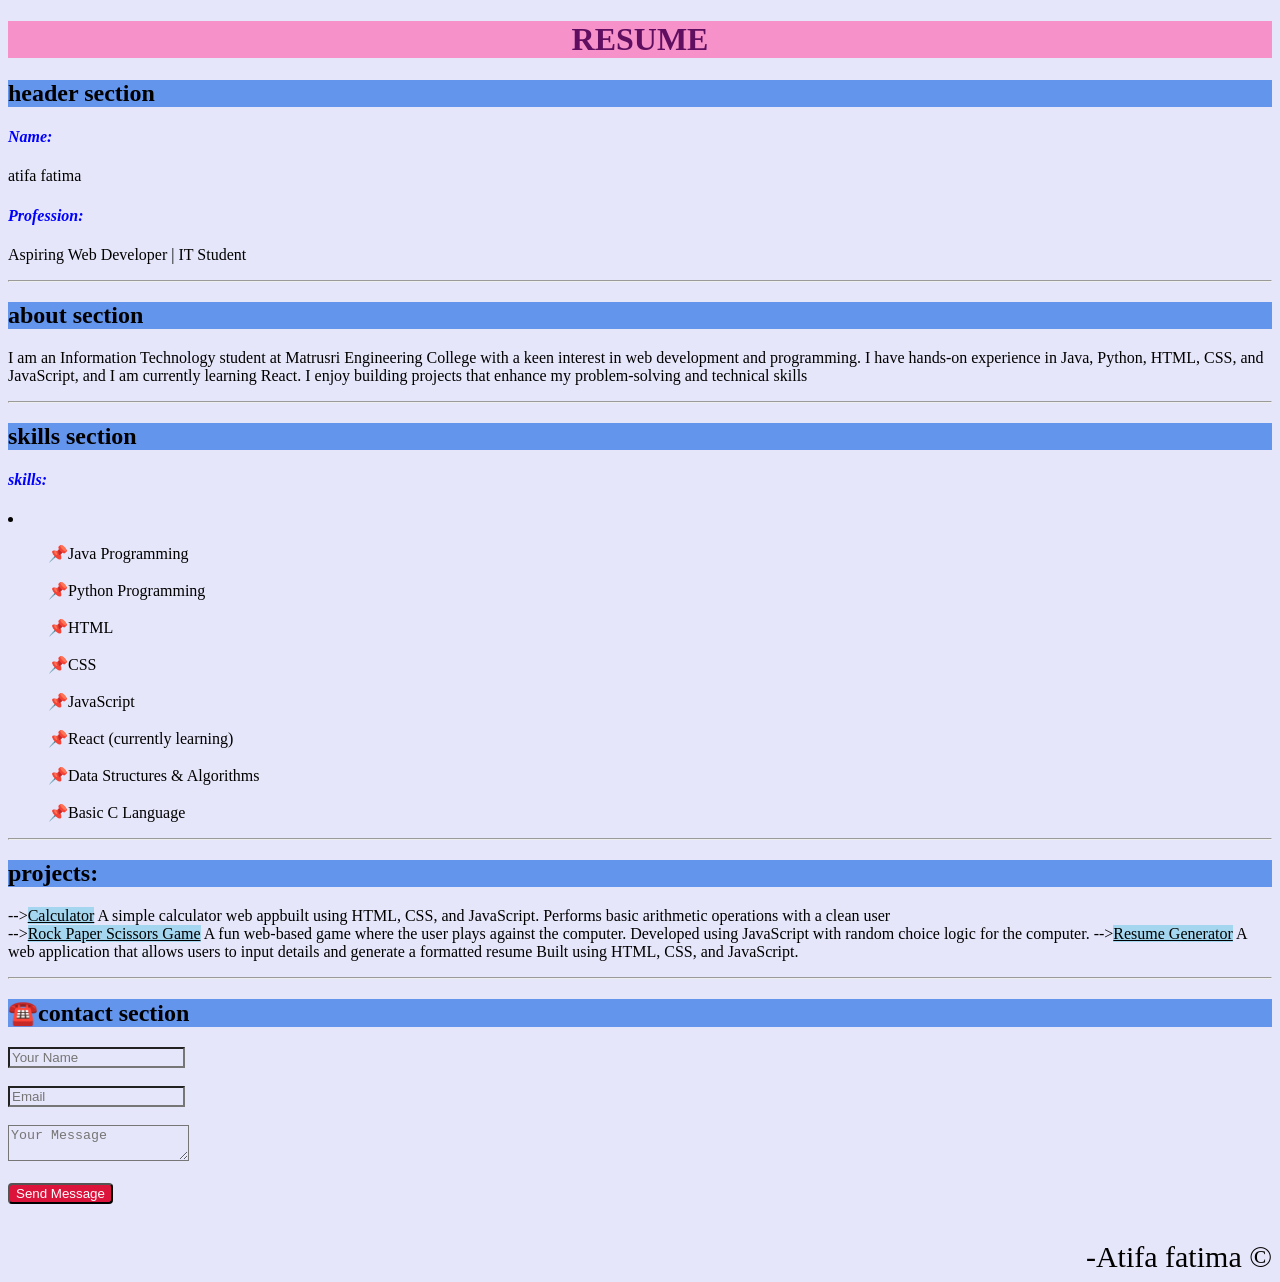
==== index.html @ f36c5fcd "Update index.html" ====
<!DOCTYPE html>
<html lang="en">
<head>
   
    <title>resume</title>
    <script src="Script.js"></script>
    <body>
  <link rel="stylesheet" href="Main.css">
<h1 id="heading">RESUME</h1>

<header>
    <h2 >header section</h2>
<h4>Name:</h4><p>atifa fatima</p>

<h4>Profession:</h4> <p>Aspiring Web Developer | IT Student</p><hr>
</header>
<h2>about section</h2>
<p>I am an Information Technology student at Matrusri Engineering College with a keen interest in web development and programming. I have hands-on experience in Java, Python, HTML, CSS, and JavaScript, and I am currently learning React. I enjoy building projects that enhance my problem-solving and technical skills</p><hr>
<h2>skills section</h2>
<h4>skills:</h4>
<li><ul>
    📌Java Programming <br><br>

📌Python Programming<br><br>

📌HTML<br><br>📌CSS<br><br> 📌JavaScript<br><br>

📌React (currently learning)<br><br>

📌Data Structures & Algorithms<br><br>

📌Basic C Language
</ul></li><hr>
<h2>projects:</h2>
<p>--><u class="underline">Calculator</u> A simple calculator web appbuilt using HTML, CSS, and JavaScript.

Performs basic arithmetic operations with a clean user <br>

--><u class="underline">Rock Paper Scissors Game</u>

A fun web-based game where the user plays against the computer.

Developed using JavaScript with random choice logic for the computer.

--><u class="underline">Resume Generator</u>
A web application that allows users to input details and generate a formatted resume 

Built using HTML, CSS, and JavaScript.

</p><hr>

<div class="contact-container">
    <h2>☎️contact section</h2>
    <form>
      <input type="text" placeholder="Your Name" required><br><br>
      <input type="email" placeholder="Email" required><br><br>
      <textarea placeholder="Your Message" required></textarea><br><br>
      <button type="submit" id="submit">Send Message</button>
    </form>
  </div>
  <br><br>
  <footer>
    -Atifa fatima &copy;
  </footer>
</head>

    
</body>
</html>
---- Main.css ----
*{
            background-color: lavender;
        }
        #heading{
            text-align: center;
            color: rgb(96, 15, 96);
            /* text-decoration:underline ;
            text-decoration-style: wavy;
            text-decoration-color:lightblue; */
            background-color:rgba(255, 105, 180, 0.669);
            
        }
       h2{
            background-color:cornflowerblue;
        }
        
        h4{
            color: blue;
        font-style: italic;
        }
        .underline{
            background-color:rgba(135, 207, 235, 0.692);
        }
        #submit{
            border-radius: 4px;
            background-color: crimson;
            color: white;
        }
        footer{
            text-align: end;
            font-size:30px;
        }
        .dark-mode {
    background-color: #121212;
    color: white;
}

.dark-mode h2 {
    background-color: #333;
}

li ul {
    transition: 0.3s;
}
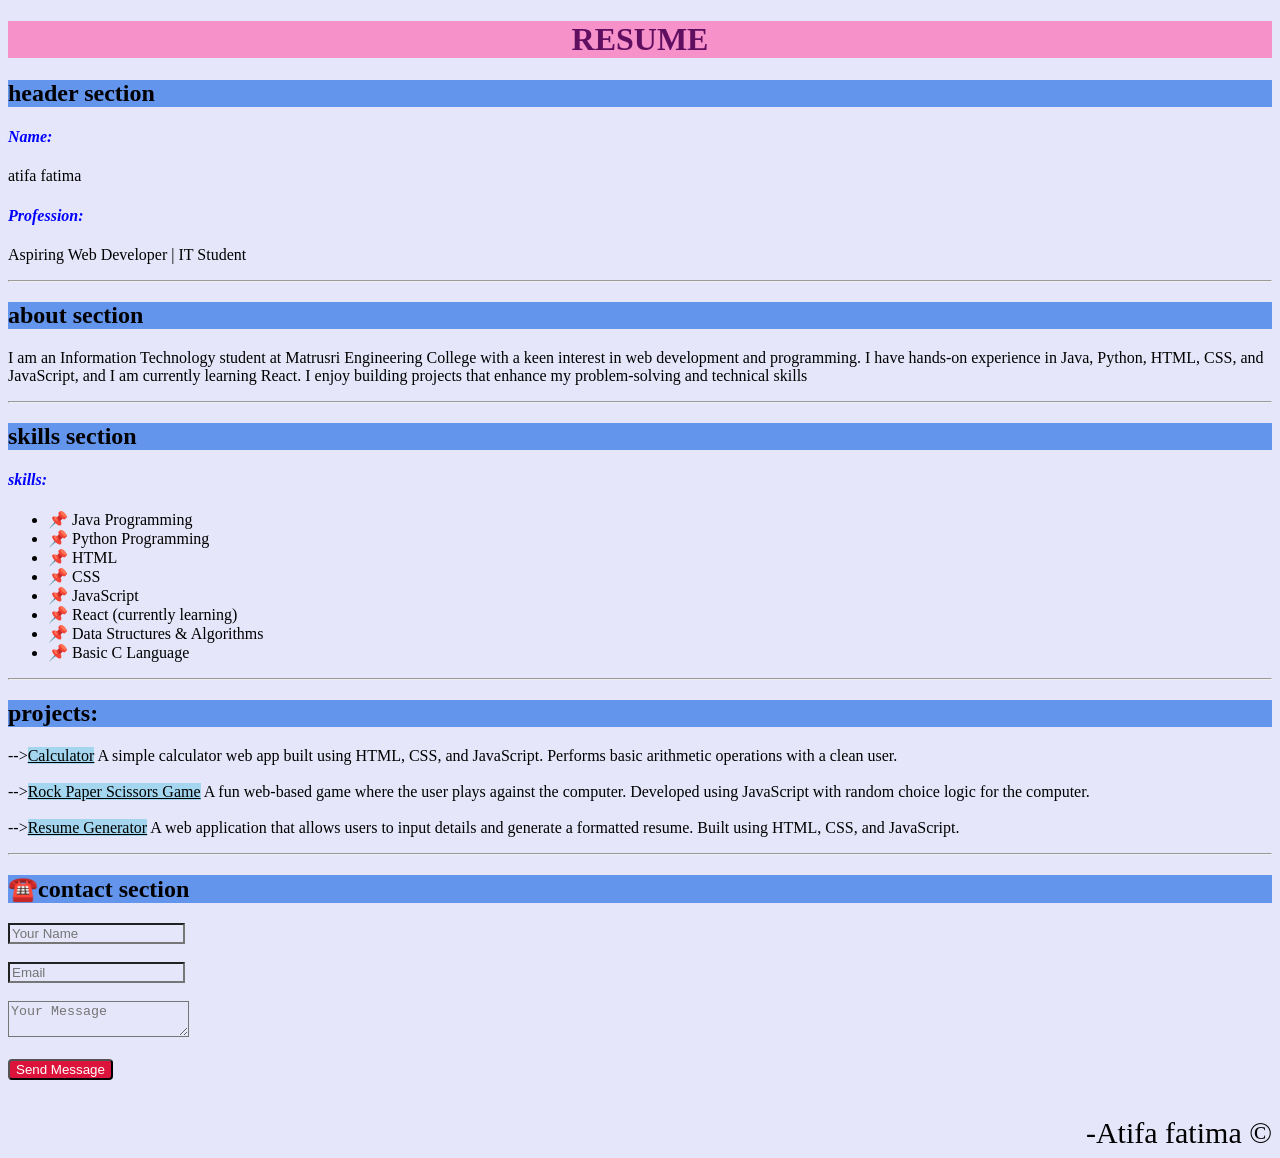
==== commit 2b16aaf5: "Update index.html" ====
--- a/index.html
+++ b/index.html
@@ -1,69 +1,65 @@
 <!DOCTYPE html>
 <html lang="en">
 <head>
-   
-    <title>resume</title>
-    <script src="Script.js"></script>
-    <body>
-  <link rel="stylesheet" href="Main.css">
-<h1 id="heading">RESUME</h1>
+    <meta charset="UTF-8">
+    <meta name="viewport" content="width=device-width, initial-scale=1.0">
+    <title>Resume</title>
+    <link rel="stylesheet" href="Main.css">
+    <script src="Script.js" defer></script>
+</head>
+<body>
 
-<header>
-    <h2 >header section</h2>
-<h4>Name:</h4><p>atifa fatima</p>
+    <h1 id="heading">RESUME</h1>
 
-<h4>Profession:</h4> <p>Aspiring Web Developer | IT Student</p><hr>
-</header>
-<h2>about section</h2>
-<p>I am an Information Technology student at Matrusri Engineering College with a keen interest in web development and programming. I have hands-on experience in Java, Python, HTML, CSS, and JavaScript, and I am currently learning React. I enjoy building projects that enhance my problem-solving and technical skills</p><hr>
-<h2>skills section</h2>
-<h4>skills:</h4>
-<li><ul>
-    📌Java Programming <br><br>
+    <header>
+        <h2>header section</h2>
+        <h4>Name:</h4>
+        <p>atifa fatima</p>
+        <h4>Profession:</h4> 
+        <p>Aspiring Web Developer | IT Student</p>
+        <hr>
+    </header>
 
-📌Python Programming<br><br>
+    <h2>about section</h2>
+    <p>I am an Information Technology student at Matrusri Engineering College with a keen interest in web development and programming. I have hands-on experience in Java, Python, HTML, CSS, and JavaScript, and I am currently learning React. I enjoy building projects that enhance my problem-solving and technical skills</p>
+    <hr>
 
-📌HTML<br><br>📌CSS<br><br> 📌JavaScript<br><br>
+    <h2>skills section</h2>
+    <h4>skills:</h4>
+    <ul>
+        <li>📌 Java Programming</li>
+        <li>📌 Python Programming</li>
+        <li>📌 HTML</li>
+        <li>📌 CSS</li>
+        <li>📌 JavaScript</li>
+        <li>📌 React (currently learning)</li>
+        <li>📌 Data Structures & Algorithms</li>
+        <li>📌 Basic C Language</li>
+    </ul>
+    <hr>
 
-📌React (currently learning)<br><br>
+    <h2>projects:</h2>
+    <p>
+        --><u class="underline">Calculator</u> A simple calculator web app built using HTML, CSS, and JavaScript. Performs basic arithmetic operations with a clean user.<br><br>
+        --><u class="underline">Rock Paper Scissors Game</u> A fun web-based game where the user plays against the computer. Developed using JavaScript with random choice logic for the computer.<br><br>
+        --><u class="underline">Resume Generator</u> A web application that allows users to input details and generate a formatted resume. Built using HTML, CSS, and JavaScript.
+    </p>
+    <hr>
 
-📌Data Structures & Algorithms<br><br>
+    <div class="contact-container">
+        <h2>☎️contact section</h2>
+        <form>
+            <input type="text" placeholder="Your Name" required><br><br>
+            <input type="email" placeholder="Email" required><br><br>
+            <textarea placeholder="Your Message" required></textarea><br><br>
+            <button type="submit" id="submit">Send Message</button>
+        </form>
+    </div>
+    <br><br>
 
-📌Basic C Language
-</ul></li><hr>
-<h2>projects:</h2>
-<p>--><u class="underline">Calculator</u> A simple calculator web appbuilt using HTML, CSS, and JavaScript.
+    <footer>
+        -Atifa fatima &copy;
+    </footer>
 
-Performs basic arithmetic operations with a clean user <br>
-
---><u class="underline">Rock Paper Scissors Game</u>
-
-A fun web-based game where the user plays against the computer.
-
-Developed using JavaScript with random choice logic for the computer.
-
---><u class="underline">Resume Generator</u>
-A web application that allows users to input details and generate a formatted resume 
-
-Built using HTML, CSS, and JavaScript.
-
-</p><hr>
-
-<div class="contact-container">
-    <h2>☎️contact section</h2>
-    <form>
-      <input type="text" placeholder="Your Name" required><br><br>
-      <input type="email" placeholder="Email" required><br><br>
-      <textarea placeholder="Your Message" required></textarea><br><br>
-      <button type="submit" id="submit">Send Message</button>
-    </form>
-  </div>
-  <br><br>
-  <footer>
-    -Atifa fatima &copy;
-  </footer>
-</head>
-
-    
 </body>
 </html>
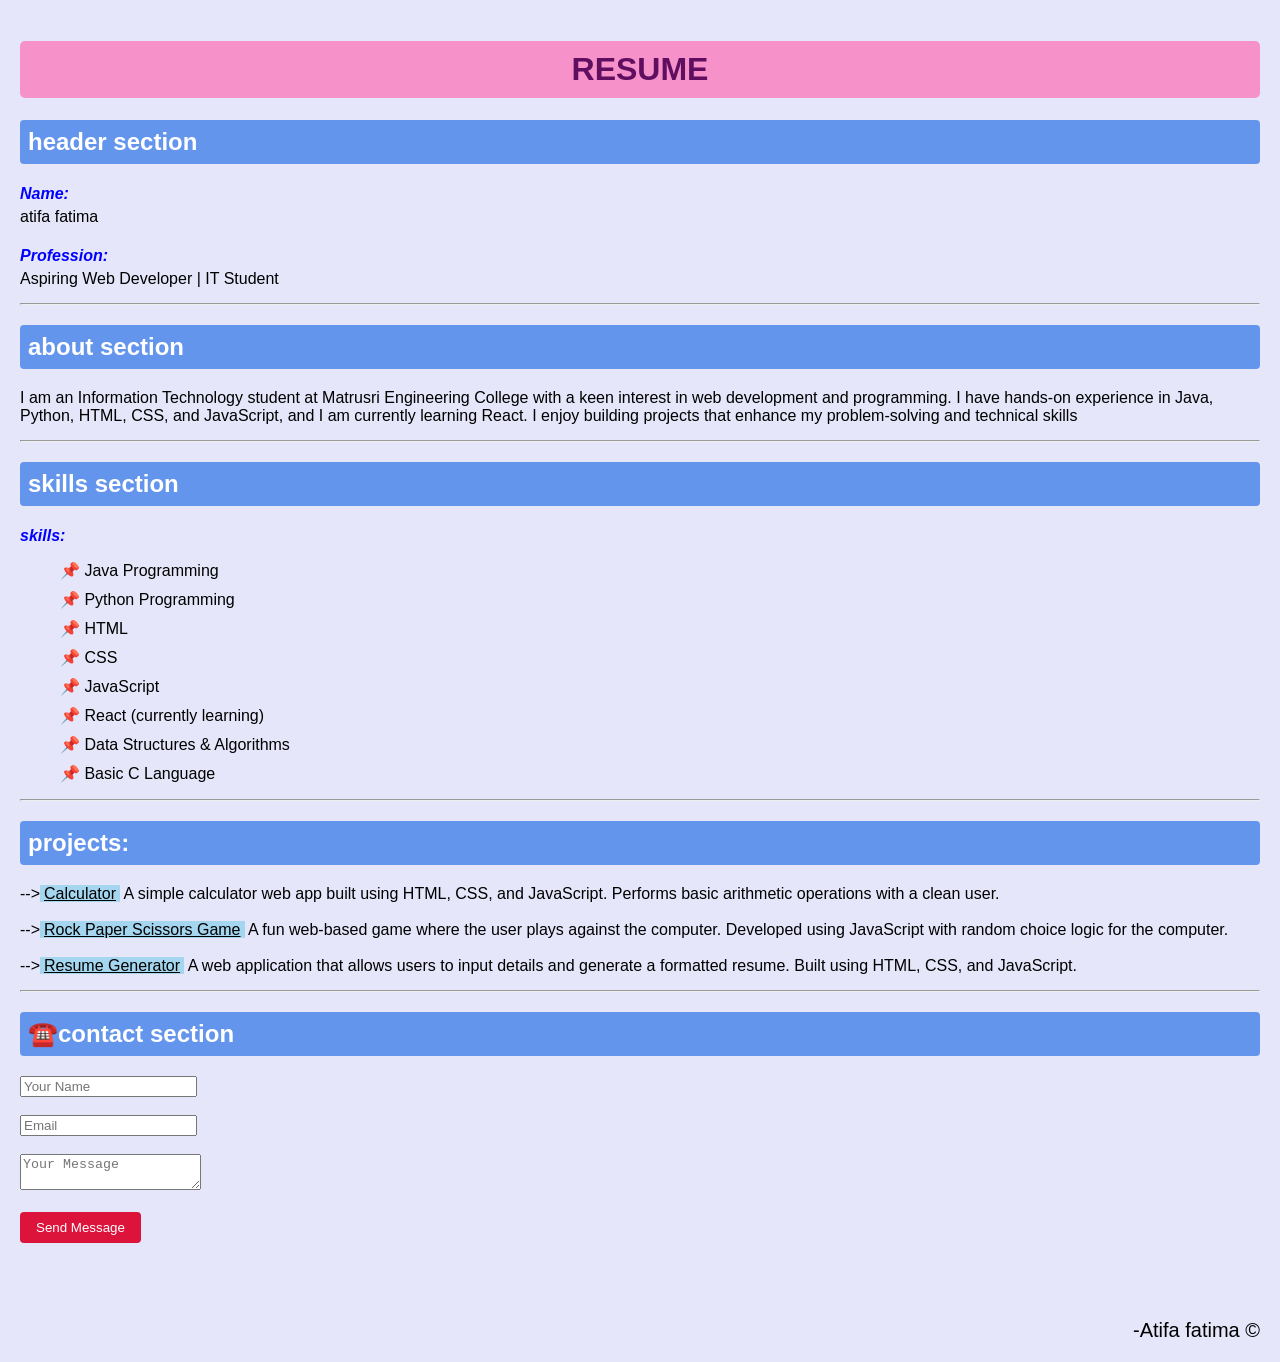
==== commit cebbfd04: "Fix HTML" ====
--- a/Main.css
+++ b/Main.css
@@ -1,44 +1,69 @@
-*{
-            background-color: lavender;
-        }
-        #heading{
-            text-align: center;
-            color: rgb(96, 15, 96);
-            /* text-decoration:underline ;
-            text-decoration-style: wavy;
-            text-decoration-color:lightblue; */
-            background-color:rgba(255, 105, 180, 0.669);
-            
-        }
-       h2{
-            background-color:cornflowerblue;
-        }
-        
-        h4{
-            color: blue;
-        font-style: italic;
-        }
-        .underline{
-            background-color:rgba(135, 207, 235, 0.692);
-        }
-        #submit{
-            border-radius: 4px;
-            background-color: crimson;
-            color: white;
-        }
-        footer{
-            text-align: end;
-            font-size:30px;
-        }
-        .dark-mode {
-    background-color: #121212;
+/* Apply the lavender background ONLY to the page background */
+body {
+    background-color: lavender;
+    font-family: Arial, sans-serif;
+    margin: 0;
+    padding: 20px;
+}
+
+#heading {
+    text-align: center;
+    color: rgb(96, 15, 96);
+    background-color: rgba(255, 105, 180, 0.669);
+    padding: 10px;
+    border-radius: 5px;
+}
+
+h2 {
+    background-color: cornflowerblue;
+    color: white;
+    padding: 8px;
+    border-radius: 4px;
+}
+
+h4 {
+    color: blue;
+    font-style: italic;
+    margin-bottom: 5px;
+}
+
+p {
+    margin-top: 5px;
+    margin-bottom: 15px;
+}
+
+.underline {
+    background-color: rgba(135, 207, 235, 0.692);
+    padding: 0 4px;
+}
+
+#submit {
+    border-radius: 4px;
+    background-color: crimson;
+    color: white;
+    padding: 8px 16px;
+    border: none;
+    cursor: pointer;
+}
+
+footer {
+    text-align: end;
+    font-size: 20px;
+    margin-top: 40px;
+}
+
+/* Skills list spacing */
+ul li {
+    margin-bottom: 10px;
+    list-style-type: none; /* Removes default bullet points since you have emojis */
+}
+
+/* Dark Mode styles */
+.dark-mode {
+    background-color: #121212 !important;
     color: white;
 }
 
 .dark-mode h2 {
     background-color: #333;
 }
-
-li ul {
-    transition: 0.3s;
-}
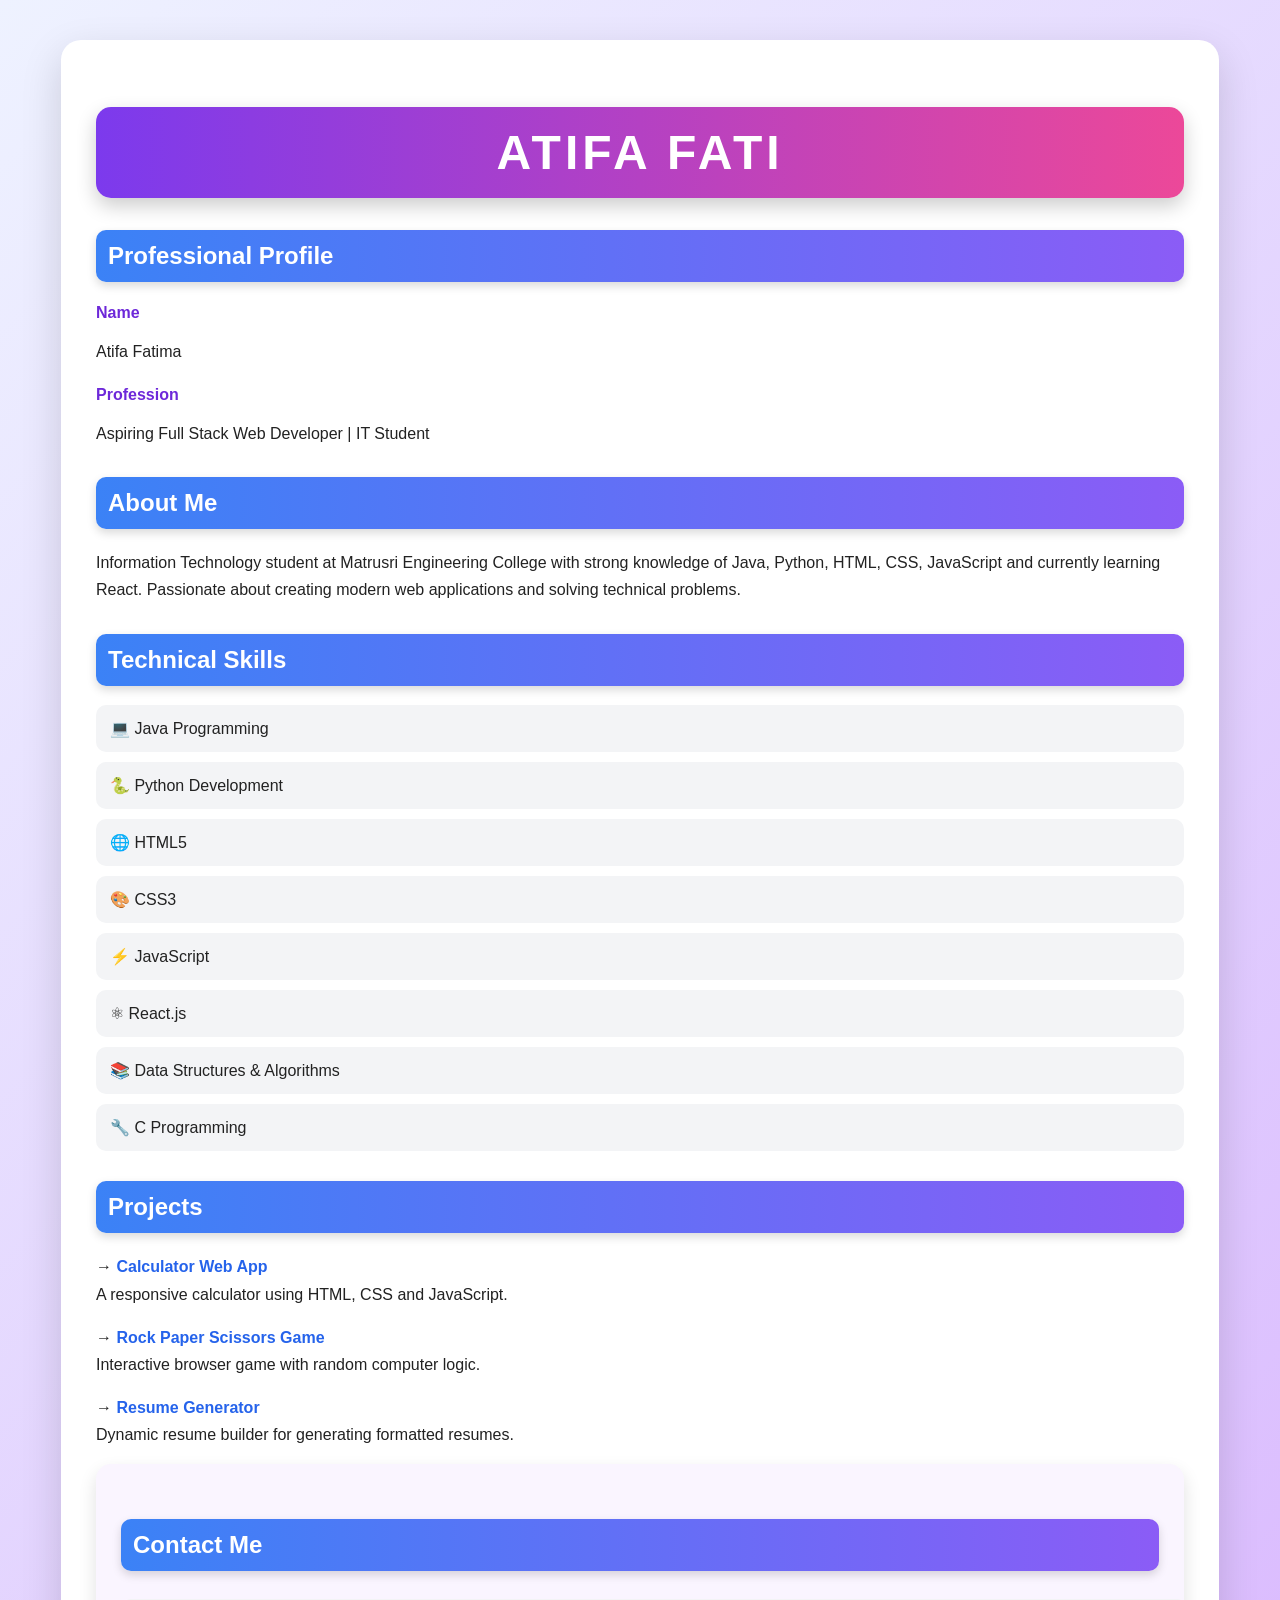
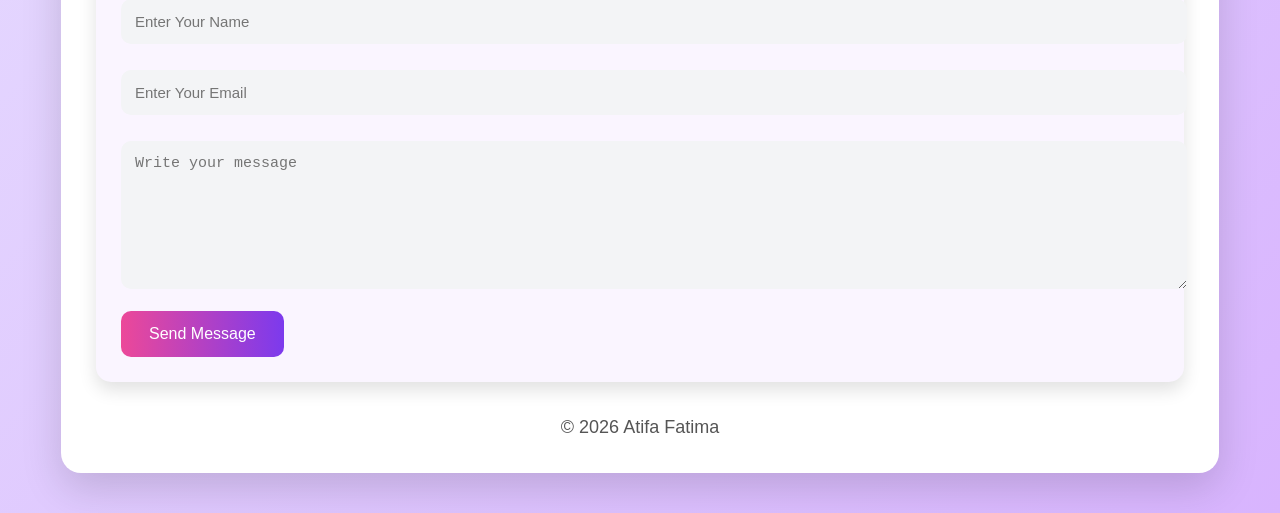
==== commit ff5301fc: "Revise index.html Updated the resume layout and content for a more professional presentation." ====
--- a/index.html
+++ b/index.html
@@ -1,65 +1,88 @@
 <!DOCTYPE html>
 <html lang="en">
 <head>
-    <meta charset="UTF-8">
-    <meta name="viewport" content="width=device-width, initial-scale=1.0">
-    <title>Resume</title>
-    <link rel="stylesheet" href="Main.css">
-    <script src="Script.js" defer></script>
+<meta charset="UTF-8">
+<meta name="viewport" content="width=device-width, initial-scale=1.0">
+<title>Professional Resume</title>
+
+<link rel="stylesheet" href="Main.css">
+<script src="Script.js" defer></script>
 </head>
+
 <body>
 
-    <h1 id="heading">RESUME</h1>
+<div class="container">
 
-    <header>
-        <h2>header section</h2>
-        <h4>Name:</h4>
-        <p>atifa fatima</p>
-        <h4>Profession:</h4> 
-        <p>Aspiring Web Developer | IT Student</p>
-        <hr>
-    </header>
+<h1 id="heading">ATIFA FATIMA</h1>
 
-    <h2>about section</h2>
-    <p>I am an Information Technology student at Matrusri Engineering College with a keen interest in web development and programming. I have hands-on experience in Java, Python, HTML, CSS, and JavaScript, and I am currently learning React. I enjoy building projects that enhance my problem-solving and technical skills</p>
-    <hr>
+<header>
+<h2>Professional Profile</h2>
 
-    <h2>skills section</h2>
-    <h4>skills:</h4>
-    <ul>
-        <li>📌 Java Programming</li>
-        <li>📌 Python Programming</li>
-        <li>📌 HTML</li>
-        <li>📌 CSS</li>
-        <li>📌 JavaScript</li>
-        <li>📌 React (currently learning)</li>
-        <li>📌 Data Structures & Algorithms</li>
-        <li>📌 Basic C Language</li>
-    </ul>
-    <hr>
+<h4>Name</h4>
+<p>Atifa Fatima</p>
 
-    <h2>projects:</h2>
-    <p>
-        --><u class="underline">Calculator</u> A simple calculator web app built using HTML, CSS, and JavaScript. Performs basic arithmetic operations with a clean user.<br><br>
-        --><u class="underline">Rock Paper Scissors Game</u> A fun web-based game where the user plays against the computer. Developed using JavaScript with random choice logic for the computer.<br><br>
-        --><u class="underline">Resume Generator</u> A web application that allows users to input details and generate a formatted resume. Built using HTML, CSS, and JavaScript.
-    </p>
-    <hr>
+<h4>Profession</h4>
+<p>Aspiring Full Stack Web Developer | IT Student</p>
+</header>
 
-    <div class="contact-container">
-        <h2>☎️contact section</h2>
-        <form>
-            <input type="text" placeholder="Your Name" required><br><br>
-            <input type="email" placeholder="Email" required><br><br>
-            <textarea placeholder="Your Message" required></textarea><br><br>
-            <button type="submit" id="submit">Send Message</button>
-        </form>
-    </div>
-    <br><br>
+<h2>About Me</h2>
+<p>
+Information Technology student at Matrusri Engineering College with strong
+knowledge of Java, Python, HTML, CSS, JavaScript and currently learning React.
+Passionate about creating modern web applications and solving technical problems.
+</p>
 
-    <footer>
-        -Atifa fatima &copy;
-    </footer>
+<h2>Technical Skills</h2>
+<ul>
+<li>💻 Java Programming</li>
+<li>🐍 Python Development</li>
+<li>🌐 HTML5</li>
+<li>🎨 CSS3</li>
+<li>⚡ JavaScript</li>
+<li>⚛ React.js</li>
+<li>📚 Data Structures & Algorithms</li>
+<li>🔧 C Programming</li>
+</ul>
+
+<h2>Projects</h2>
+
+<p>
+→ <span class="underline">Calculator Web App</span><br>
+A responsive calculator using HTML, CSS and JavaScript.
+</p>
+
+<p>
+→ <span class="underline">Rock Paper Scissors Game</span><br>
+Interactive browser game with random computer logic.
+</p>
+
+<p>
+→ <span class="underline">Resume Generator</span><br>
+Dynamic resume builder for generating formatted resumes.
+</p>
+
+<div class="contact-container">
+<h2>Contact Me</h2>
+
+<form>
+<input type="text" placeholder="Enter Your Name" required>
+<br><br>
+
+<input type="email" placeholder="Enter Your Email" required>
+<br><br>
+
+<textarea placeholder="Write your message"></textarea>
+<br><br>
+
+<button id="submit">Send Message</button>
+</form>
+</div>
+
+<footer>
+© 2026 Atifa Fatima
+</footer>
+
+</div>
 
 </body>
 </html>
--- a/Main.css
+++ b/Main.css
@@ -1,69 +1,145 @@
-/* Apply the lavender background ONLY to the page background */
+/* GENERAL */
 body {
-    background-color: lavender;
-    font-family: Arial, sans-serif;
     margin: 0;
-    padding: 20px;
+    padding: 0;
+    font-family: 'Segoe UI', sans-serif;
+    background: linear-gradient(135deg, #eef2ff, #d8b4fe);
+    color: #222;
+    transition: 0.4s ease;
 }
 
+/* MAIN CONTAINER */
+.container {
+    width: 85%;
+    max-width: 1100px;
+    margin: 40px auto;
+    background: white;
+    border-radius: 20px;
+    padding: 35px;
+    box-shadow: 0 15px 40px rgba(0,0,0,0.15);
+}
+
+/* HEADING */
 #heading {
     text-align: center;
-    color: rgb(96, 15, 96);
-    background-color: rgba(255, 105, 180, 0.669);
-    padding: 10px;
-    border-radius: 5px;
+    font-size: 3rem;
+    color: white;
+    background: linear-gradient(90deg,#7c3aed,#ec4899);
+    padding: 18px;
+    border-radius: 15px;
+    letter-spacing: 4px;
+    box-shadow: 0 8px 20px rgba(0,0,0,0.2);
 }
 
+/* SECTION HEADINGS */
 h2 {
-    background-color: cornflowerblue;
     color: white;
-    padding: 8px;
-    border-radius: 4px;
+    background: linear-gradient(90deg,#3b82f6,#8b5cf6);
+    padding: 12px;
+    border-radius: 10px;
+    margin-top: 30px;
+    box-shadow: 0 4px 10px rgba(0,0,0,0.15);
 }
 
 h4 {
-    color: blue;
-    font-style: italic;
+    color: #6d28d9;
     margin-bottom: 5px;
 }
 
+/* PARAGRAPH */
 p {
-    margin-top: 5px;
-    margin-bottom: 15px;
+    line-height: 1.7;
 }
 
-.underline {
-    background-color: rgba(135, 207, 235, 0.692);
-    padding: 0 4px;
+/* SKILLS */
+ul {
+    padding: 0;
 }
 
-#submit {
-    border-radius: 4px;
-    background-color: crimson;
-    color: white;
-    padding: 8px 16px;
-    border: none;
+ul li {
+    list-style: none;
+    background: #f3f4f6;
+    margin: 10px 0;
+    padding: 14px;
+    border-radius: 10px;
+    transition: 0.3s ease;
     cursor: pointer;
+    font-weight: 500;
 }
 
-footer {
-    text-align: end;
-    font-size: 20px;
-    margin-top: 40px;
+ul li:hover {
+    background: #dbeafe;
+    transform: translateX(12px);
 }
 
-/* Skills list spacing */
-ul li {
-    margin-bottom: 10px;
-    list-style-type: none; /* Removes default bullet points since you have emojis */
+/* PROJECTS */
+.underline {
+    color: #2563eb;
+    font-weight: bold;
 }
 
-/* Dark Mode styles */
+/* CONTACT FORM */
+.contact-container {
+    background: #faf5ff;
+    padding: 25px;
+    border-radius: 15px;
+    box-shadow: 0 8px 18px rgba(0,0,0,0.12);
+}
+
+input, textarea {
+    width: 100%;
+    padding: 14px;
+    border: none;
+    border-radius: 10px;
+    background: #f3f4f6;
+    margin-top: 8px;
+    font-size: 15px;
+}
+
+textarea {
+    height: 120px;
+}
+
+/* BUTTON */
+#submit {
+    background: linear-gradient(90deg,#ec4899,#7c3aed);
+    color: white;
+    border: none;
+    padding: 14px 28px;
+    border-radius: 10px;
+    cursor: pointer;
+    font-size: 16px;
+    transition: 0.3s;
+}
+
+#submit:hover {
+    transform: scale(1.05);
+}
+
+/* FOOTER */
+footer {
+    text-align: center;
+    margin-top: 35px;
+    font-size: 18px;
+    color: #555;
+}
+
+/* DARK MODE */
 .dark-mode {
-    background-color: #121212 !important;
+    background: #0f172a;
     color: white;
 }
 
-.dark-mode h2 {
-    background-color: #333;
+.dark-mode .container {
+    background: #1e293b;
 }
+
+.dark-mode ul li {
+    background: #334155;
+}
+
+.dark-mode input,
+.dark-mode textarea {
+    background: #334155;
+    color: white;
+}
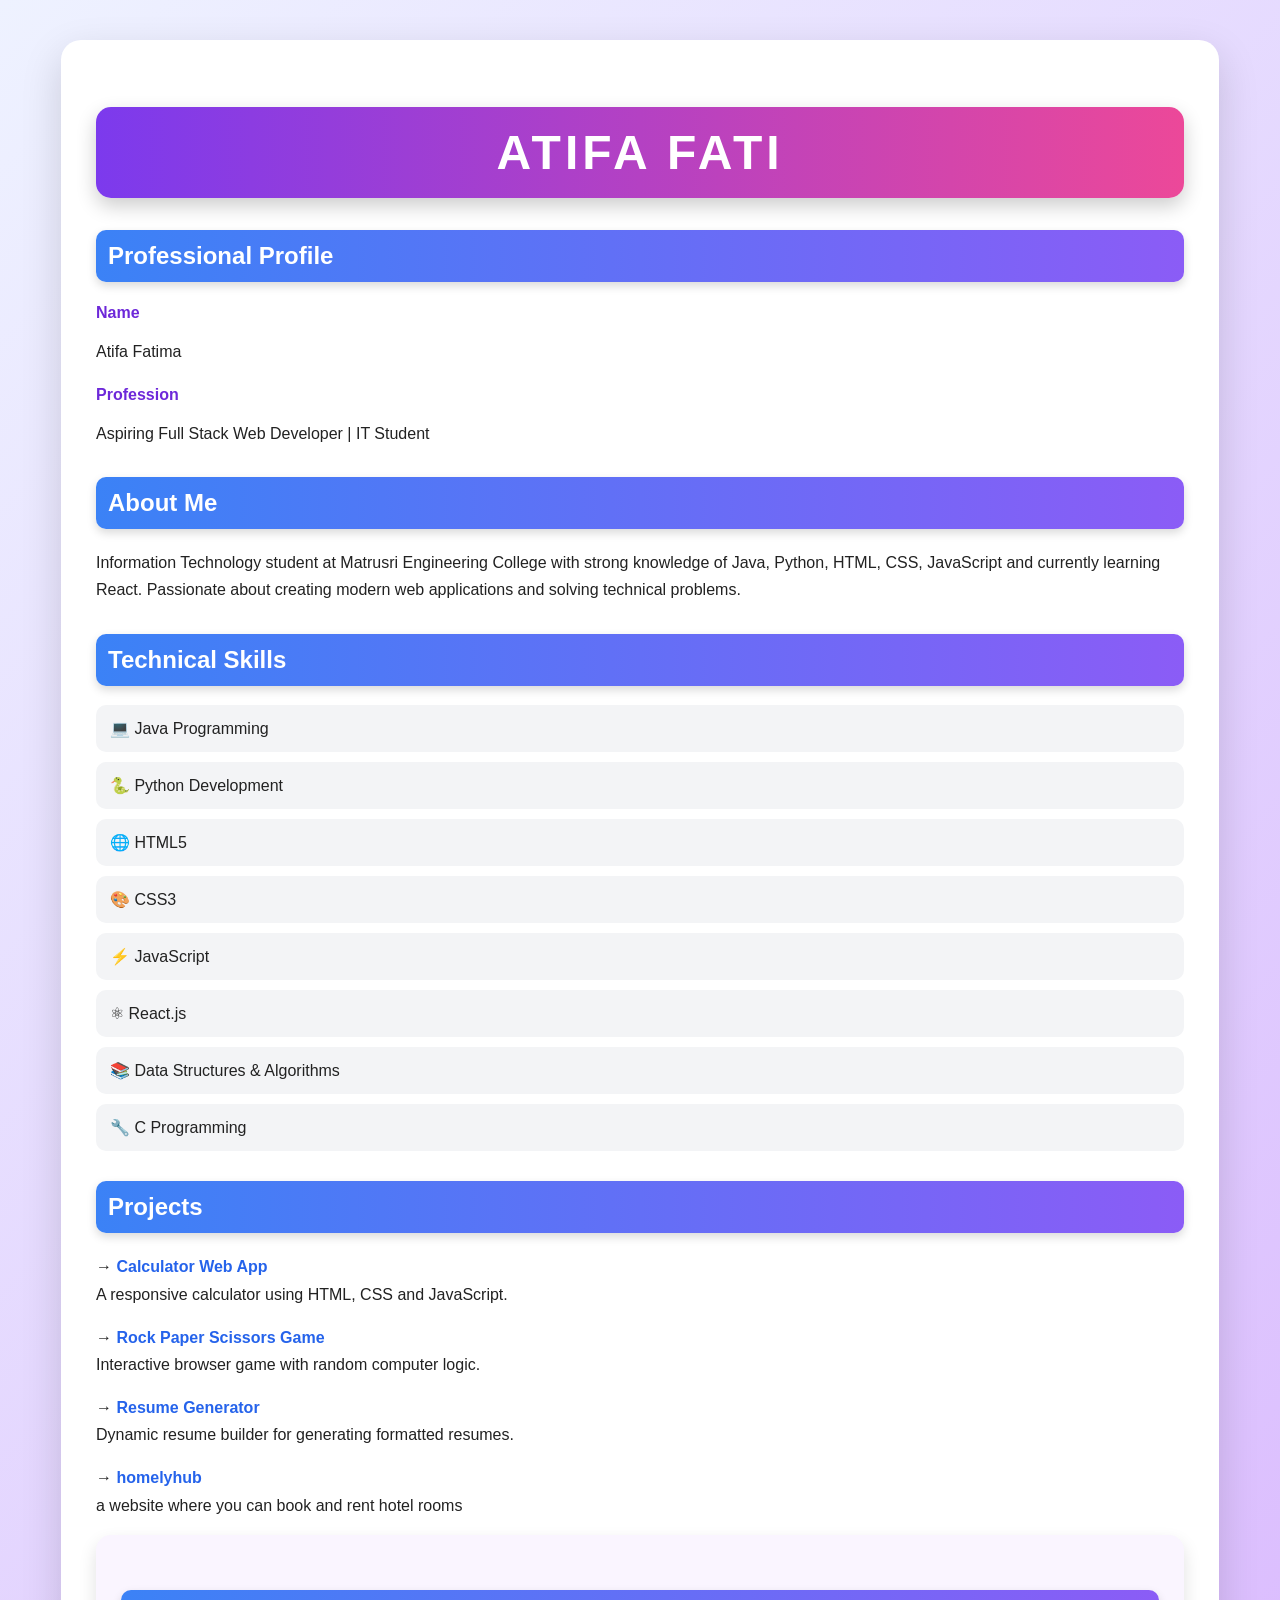
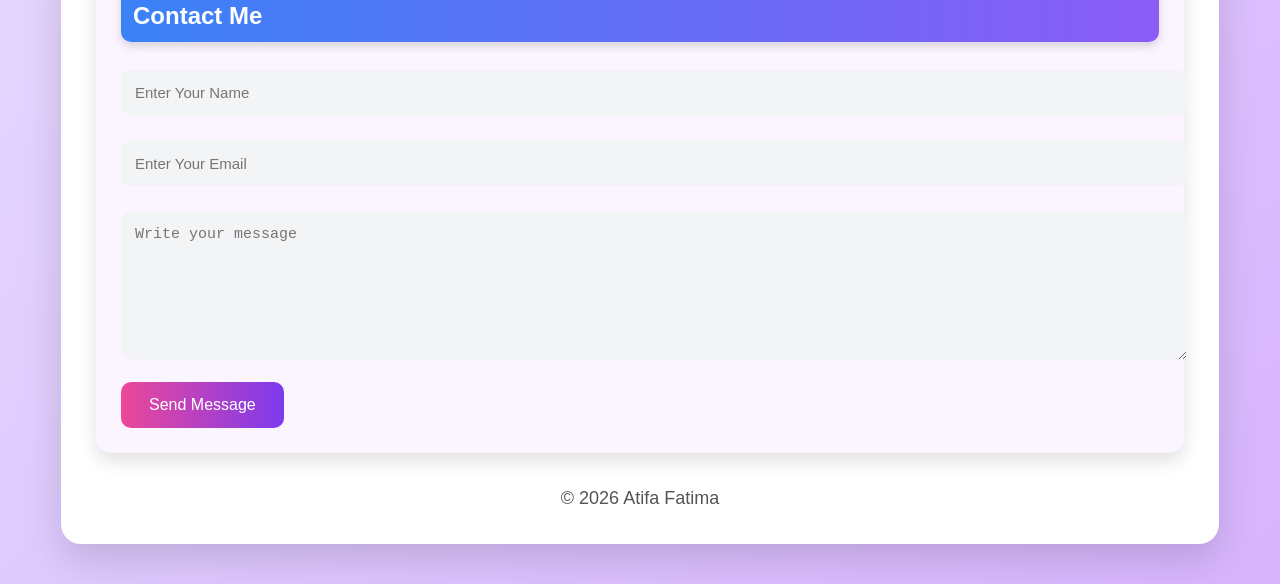
==== commit fe1772e9: "Update index.html" ====
--- a/index.html
+++ b/index.html
@@ -60,6 +60,10 @@
 → <span class="underline">Resume Generator</span><br>
 Dynamic resume builder for generating formatted resumes.
 </p>
+  <p>
+→ <span class="underline">homelyhub</span><br>
+a website where you can book and rent hotel rooms
+</p>
 
 <div class="contact-container">
 <h2>Contact Me</h2>
--- a/Main.css
+++ b/Main.css
@@ -1,4 +1,4 @@
-/* GENERAL */
+
 body {
     margin: 0;
     padding: 0;
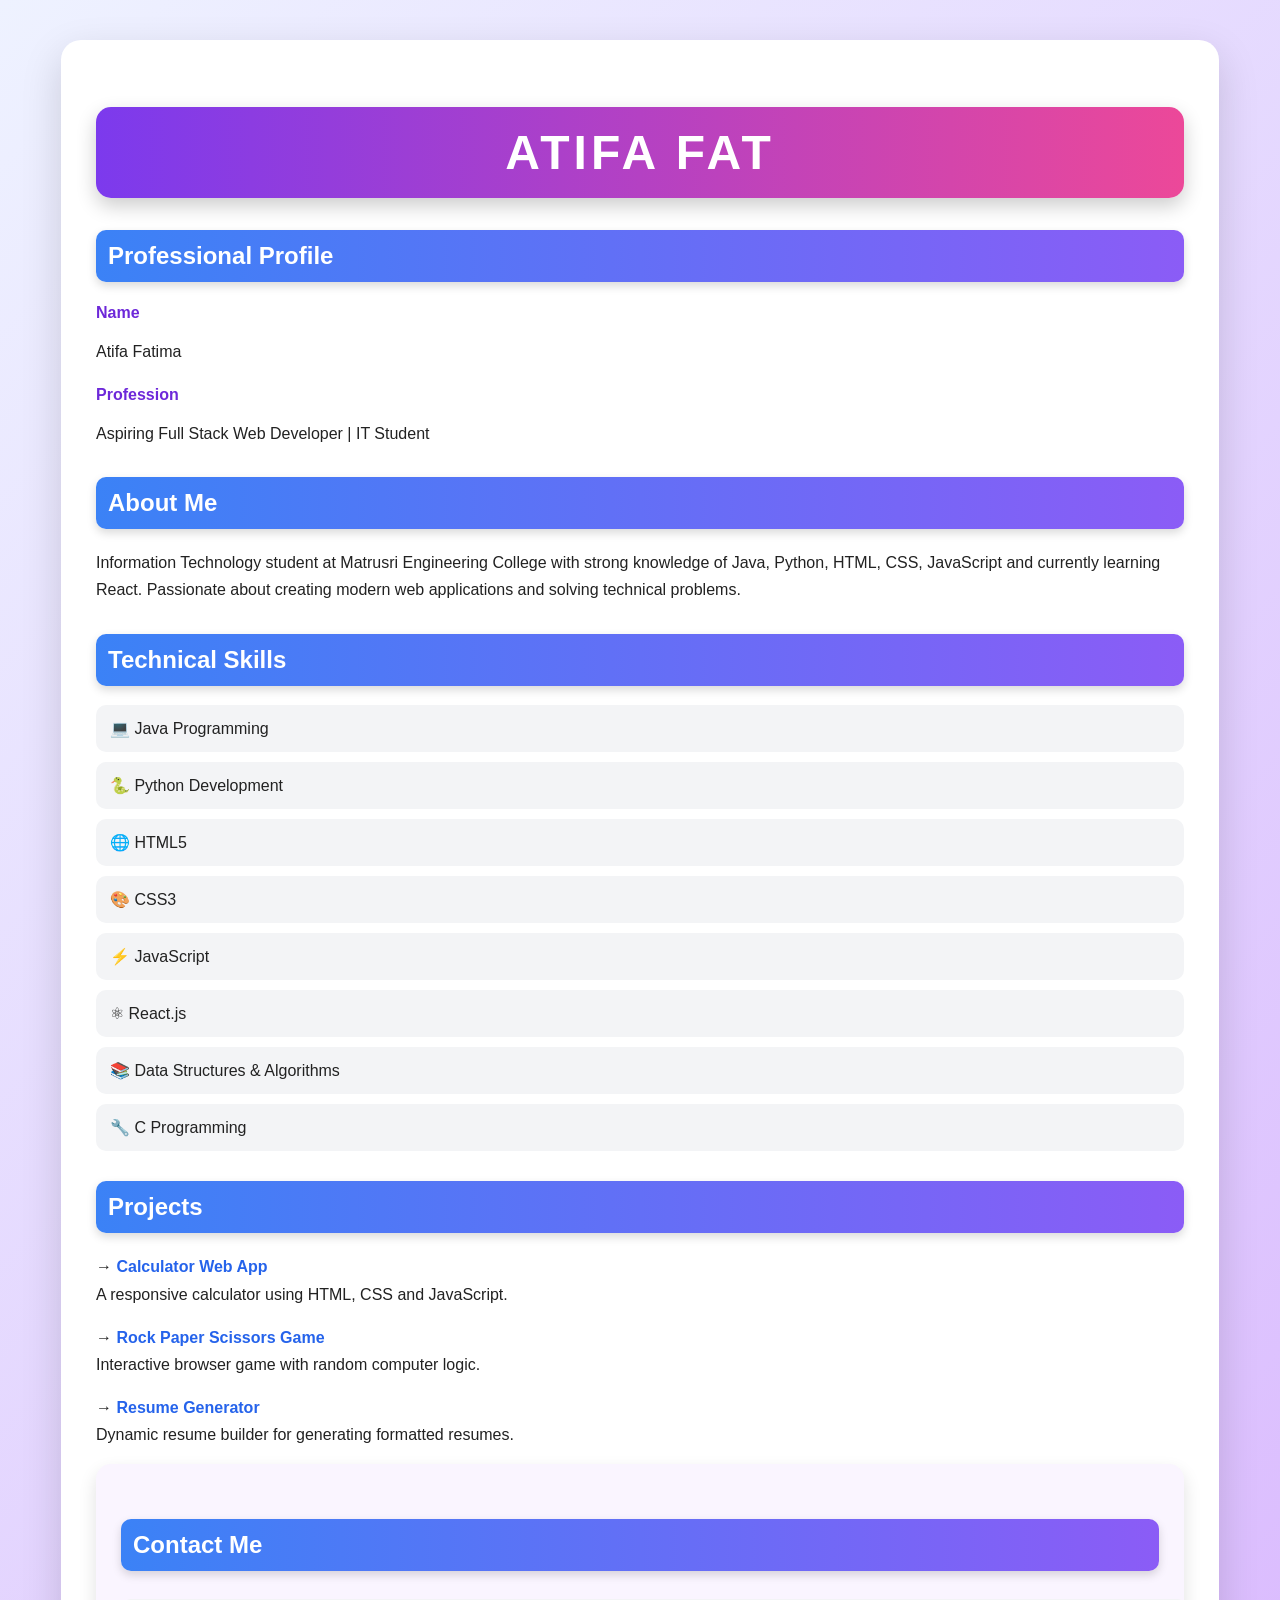
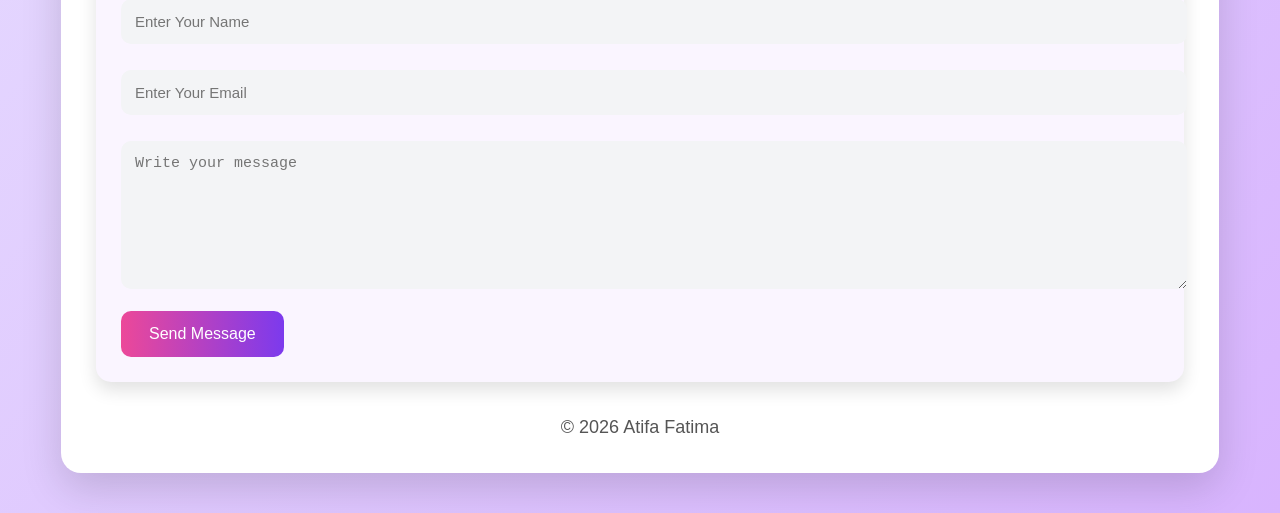
==== commit 909adb67: "Fix HTML formatting and remove unnecessary lines" ====
--- a/index.html
+++ b/index.html
@@ -60,11 +60,7 @@
 → <span class="underline">Resume Generator</span><br>
 Dynamic resume builder for generating formatted resumes.
 </p>
-  <p>
-→ <span class="underline">homelyhub</span><br>
-a website where you can book and rent hotel rooms
-</p>
-
+  
 <div class="contact-container">
 <h2>Contact Me</h2>
 
